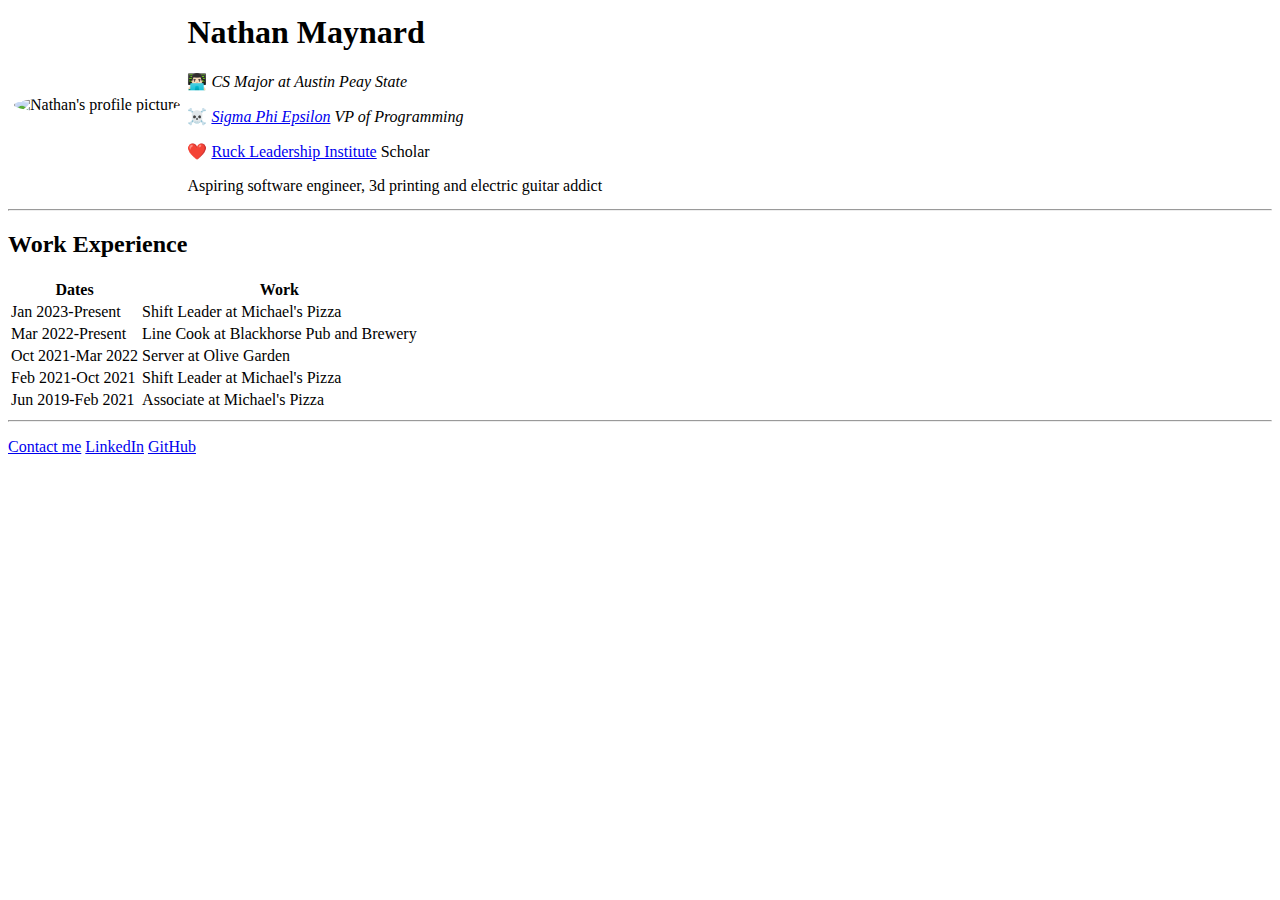
==== index.html @ 94d06bee "Update index.html" ====
<html>
    <head>
        <meta charset="utf-8">
        <title>Nathan's Personal Site</title>
    </head>

    <body>
        <table cellspacing="5">
            <tr>
                <td><img src="images/nathan.jpg" alt="Nathan's profile picture" style="border-radius: 50%"></td>
                <td><h1>Nathan Maynard</h1>
                <P>👨🏻‍💻 <em> CS Major at Austin Peay State</em></P>
                <P>☠️ <em> <a href="https://sigep.org">Sigma Phi Epsilon</a> VP of Programming</em></P>
                <P>❤️ <a href="https://sigep.org/the-sigep-experience/events/ruck/">Ruck Leadership Institute</a> Scholar</P>
                <p>Aspiring software engineer, 3d printing and electric guitar addict</p></td>
            </tr>
        </table>
        <hr>
        
        
        <h2>Work Experience</h2>
        <table>
            <thead>
                <th>Dates</th>
                <th>Work</th>
            </thead>
            <tr>
                <td>Jan 2023-Present</td>
                <td>Shift Leader at Michael's Pizza</td>
            </tr>
            <tr>
                <td>Mar 2022-Present</td>
                <td>Line Cook at Blackhorse Pub and Brewery</td>

            <tr>
                <td>Oct 2021-Mar 2022</td>
                <td>Server at Olive Garden</td>
            </tr>
            <tr>
                <td>Feb 2021-Oct 2021</td>
                <td>Shift Leader at Michael's Pizza</td>
            </tr>
            <tr>
                <td>Jun 2019-Feb 2021</td>
                <td>Associate at Michael's Pizza</td>
            </tr>
        </table>
        <hr>
        <P><a href="contact-me.html">Contact me</a> <a href="https://www.linkedin.com/in/nathanmaynard03/">LinkedIn</a> <a href="https://github.com/ncmaynard03">GitHub</a></P>
    </body>
</html>
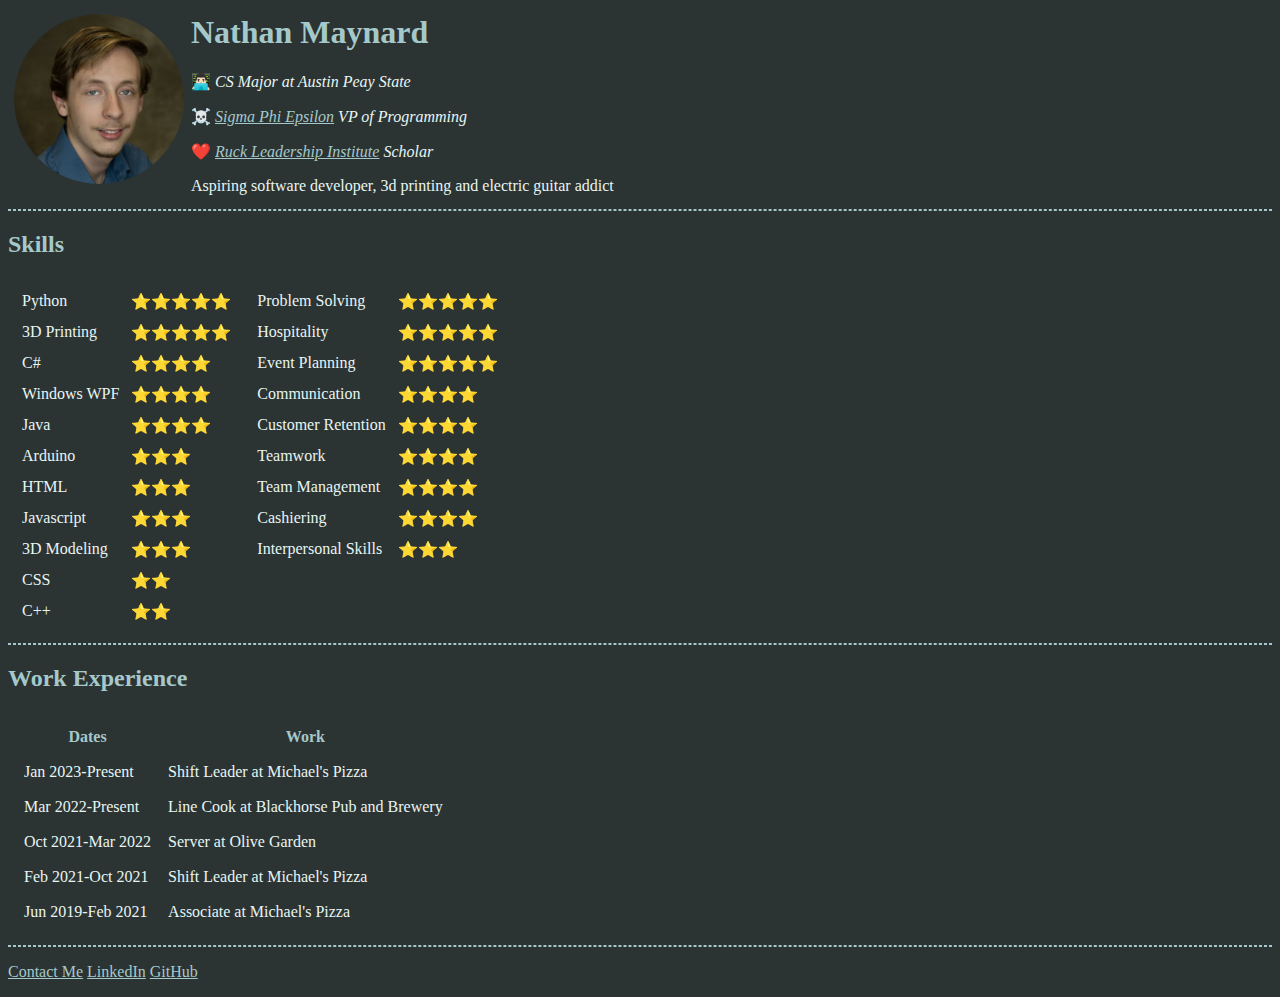
==== commit f09c0a71: "added CSS and skills" ====
--- a/index.html
+++ b/index.html
@@ -5,6 +5,8 @@
         <title>Nathan's Personal Site</title>
     </head>
 
+    <link rel="stylesheet" href="style.css">
+    
     <body>
         <table cellspacing="5">
             <tr>
@@ -12,15 +14,94 @@
                 <td><h1>Nathan Maynard</h1>
                 <P>👨🏻‍💻 <em> CS Major at Austin Peay State</em></P>
                 <P>☠️ <em> <a href="https://sigep.org">Sigma Phi Epsilon</a> VP of Programming</em></P>
-                <P>❤️ <a href="https://sigep.org/the-sigep-experience/events/ruck/">Ruck Leadership Institute</a> Scholar</P>
-                <p>Aspiring software engineer, 3d printing and electric guitar addict</p></td>
+                <P>❤️ <em><a href="https://sigep.org/the-sigep-experience/events/ruck/">Ruck Leadership Institute</a> Scholar</em></P>
+                <p>Aspiring software developer, 3d printing and electric guitar addict</p></td>
             </tr>
         </table>
         <hr>
         
+
+        <h2>Skills</h2>
+        <table> <!--Outer Table-->
+            
+            <td> <!--Hard Skills-->
+                <table cellspacing="10">
+                    <tr>
+                        <td>Python</td>
+                        <td>⭐⭐⭐⭐⭐</td>
+                    </tr><tr>
+                        <td>3D Printing</td>
+                        <td>⭐⭐⭐⭐⭐</td>
+                    </tr><tr>
+                        <td>C#</td>
+                        <td>⭐⭐⭐⭐</td>
+                    </tr><tr>
+                        <td>Windows WPF</td>
+                        <td>⭐⭐⭐⭐</td>
+                    </tr><tr>
+                        <td>Java</td>
+                        <td>⭐⭐⭐⭐</td>
+                    </tr><tr>
+                        <td>Arduino</td>
+                        <td>⭐⭐⭐</td>
+                    </tr><tr>
+                        <td>HTML</td>
+                        <td>⭐⭐⭐</td>
+                    </tr><tr>
+                        <td>Javascript</td>
+                        <td>⭐⭐⭐</td>
+                    </tr><tr>
+                        <td>3D Modeling</td>
+                        <td>⭐⭐⭐</td>
+                    </tr><tr>
+                        <td>CSS</td>
+                        <td>⭐⭐</td>
+                    </tr><tr>
+                        <td>C++</td>
+                        <td>⭐⭐</td>
+                    </tr>
+                </table>
+            </td>
+            <td> <!--Soft Skills-->
+                <table cellspacing="10">
+                    <tr>
+                        <td>Problem Solving</td>
+                        <td>⭐⭐⭐⭐⭐</td>
+                    </tr><tr>
+                        <td>Hospitality</td>
+                        <td>⭐⭐⭐⭐⭐</td>
+                    </tr><tr>
+                        <td>Event Planning</td>
+                        <td>⭐⭐⭐⭐⭐</td>
+                    </tr><tr>
+                        <td>Communication</td>
+                        <td>⭐⭐⭐⭐</td>
+                    </tr><tr>
+                        <td>Customer Retention</td>
+                        <td>⭐⭐⭐⭐</td>
+                    </tr><tr>
+                        <td>Teamwork</td>
+                        <td>⭐⭐⭐⭐</td>
+                    </tr><tr>
+                        <td>Team Management</ttd>
+                        <td>⭐⭐⭐⭐</td>
+                    </tr><tr>
+                        <td>Cashiering</td>
+                        <td>⭐⭐⭐⭐</td>
+                    </tr><tr>
+                        <td>Interpersonal Skills</td>
+                        <td>⭐⭐⭐</td>
+                    </tr>
+                </table>
+               
+            </td>
+
+        </table>
+        <hr>
+
         
         <h2>Work Experience</h2>
-        <table>
+        <table cellspacing="15">
             <thead>
                 <th>Dates</th>
                 <th>Work</th>
@@ -47,6 +128,6 @@
             </tr>
         </table>
         <hr>
-        <P><a href="contact-me.html">Contact me</a> <a href="https://www.linkedin.com/in/nathanmaynard03/">LinkedIn</a> <a href="https://github.com/ncmaynard03">GitHub</a></P>
+        <P><a href="contact-me.html">Contact Me</a> <a href="https://www.linkedin.com/in/nathanmaynard03/">LinkedIn</a> <a href="https://github.com/ncmaynard03">GitHub</a></P>
     </body>
 </html>
--- a/style.css
+++ b/style.css
@@ -0,0 +1,31 @@
+body {
+    background-color: #2C3333;
+}
+
+p, td, label{
+    color: #E7F6F2;
+}
+
+table, tr{
+    vertical-align: top;
+}
+
+a {
+    color: #A5C9CA;
+}
+
+h1, h2, th {
+    color: #A5C9CA;
+}
+
+hr {
+    border-color: #A5C9CA;
+    border-style: dashed;
+}
+img {
+    max-width: 170px;
+}
+
+input, textarea{
+    background-color: #E7F6F2;
+}